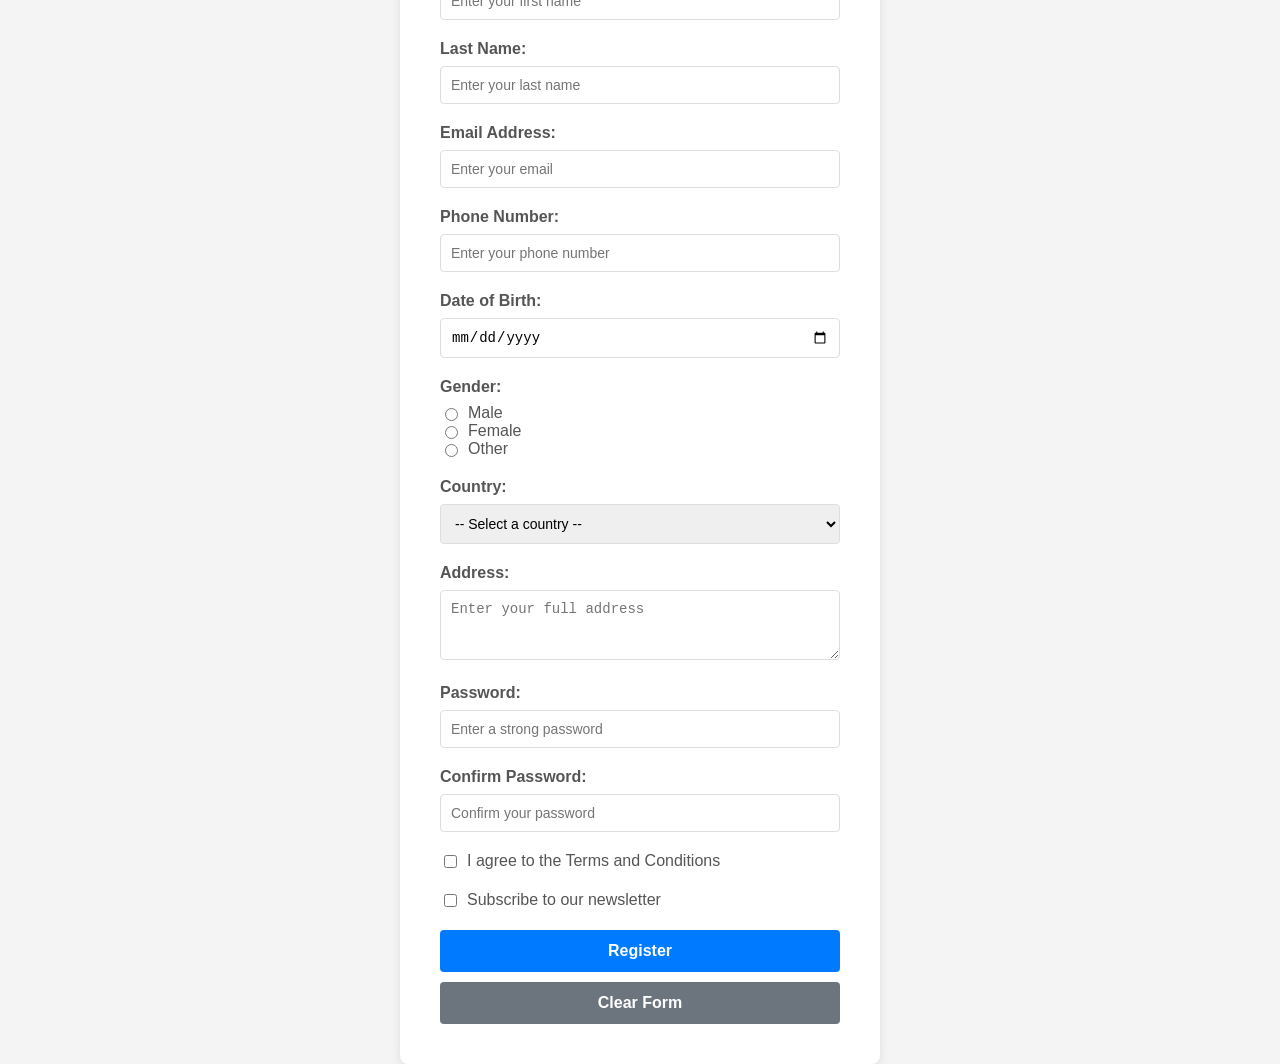
==== week01_210126/elements&attributes.HTML @ 69b0c856 "Elements and attributes" ====
<!DOCTYPE html>
<html lang="en">
<head>
    <meta charset="UTF-8">
    <meta name="viewport" content="width=device-width, initial-scale=1.0">
    <title>User Registration</title>
    <style>
        body {
            font-family: Arial, sans-serif;
            background-color: #f4f4f4;
            display: flex;
            justify-content: center;
            align-items: center;
            height: 100vh;
            margin: 0;
        }
        .container {
            background-color: white;
            padding: 40px;
            border-radius: 8px;
            box-shadow: 0 2px 10px rgba(0,0,0,0.1);
            width: 100%;
            max-width: 400px;
        }
        h1 {
            text-align: center;
            color: #333;
        }
        .form-group {
            margin-bottom: 20px;
        }
        label {
            display: block;
            margin-bottom: 8px;
            color: #555;
            font-weight: bold;
        }
        input, select, textarea {
            width: 100%;
            padding: 10px;
            border: 1px solid #ddd;
            border-radius: 4px;
            box-sizing: border-box;
            font-size: 14px;
        }
        input:focus, select:focus, textarea:focus {
            outline: none;
            border-color: #007bff;
            box-shadow: 0 0 5px rgba(0,123,255,0.5);
        }
        .checkbox-group {
            display: flex;
            align-items: center;
        }
        input[type="checkbox"], input[type="radio"] {
            width: auto;
            margin-right: 10px;
        }
        button {
            width: 100%;
            padding: 12px;
            background-color: #007bff;
            color: white;
            border: none;
            border-radius: 4px;
            font-size: 16px;
            cursor: pointer;
            font-weight: bold;
        }
        button:hover {
            background-color: #0056b3;
        }
        .error {
            color: red;
            font-size: 12px;
            margin-top: 5px;
        }
    </style>
</head>
<body>
    <div class="container">
        <h1>Registration Form</h1>
        <form action="submit_registration.php" method="POST" id="registrationForm">
            
            <!-- First Name -->
            <div class="form-group">
                <label for="firstName">First Name:</label>
                <input type="text" id="firstName" name="firstName" placeholder="Enter your first name" required maxlength="50">
                <span class="error" id="firstNameError"></span>
            </div>

            <!-- Last Name -->
            <div class="form-group">
                <label for="lastName">Last Name:</label>
                <input type="text" id="lastName" name="lastName" placeholder="Enter your last name" required maxlength="50">
                <span class="error" id="lastNameError"></span>
            </div>

            <!-- Email -->
            <div class="form-group">
                <label for="email">Email Address:</label>
                <input type="email" id="email" name="email" placeholder="Enter your email" required>
                <span class="error" id="emailError"></span>
            </div>

            <!-- Phone Number -->
            <div class="form-group">
                <label for="phone">Phone Number:</label>
                <input type="tel" id="phone" name="phone" placeholder="Enter your phone number" pattern="[0-9\-\+\s()]+" maxlength="20">
                <span class="error" id="phoneError"></span>
            </div>

            <!-- Date of Birth -->
            <div class="form-group">
                <label for="dob">Date of Birth:</label>
                <input type="date" id="dob" name="dob" required>
                <span class="error" id="dobError"></span>
            </div>

            <!-- Gender -->
            <div class="form-group">
                <label>Gender:</label>
                <div class="checkbox-group">
                    <input type="radio" id="male" name="gender" value="Male" required>
                    <label for="male" style="margin-bottom: 0; font-weight: normal;">Male</label>
                </div>
                <div class="checkbox-group">
                    <input type="radio" id="female" name="gender" value="Female">
                    <label for="female" style="margin-bottom: 0; font-weight: normal;">Female</label>
                </div>
                <div class="checkbox-group">
                    <input type="radio" id="other" name="gender" value="Other">
                    <label for="other" style="margin-bottom: 0; font-weight: normal;">Other</label>
                </div>
            </div>

            <!-- Country -->
            <div class="form-group">
                <label for="country">Country:</label>
                <select id="country" name="country" required>
                    <option value="" disabled selected>-- Select a country --</option>
                    <option value="USA">United States</option>
                    <option value="India">India</option>
                    <option value="UK">United Kingdom</option>
                    <option value="Canada">Canada</option>
                    <option value="Australia">Australia</option>
                </select>
                <span class="error" id="countryError"></span>
            </div>

            <!-- Address -->
            <div class="form-group">
                <label for="address">Address:</label>
                <textarea id="address" name="address" placeholder="Enter your full address" rows="3" maxlength="200" required></textarea>
                <span class="error" id="addressError"></span>
            </div>

            <!-- Password -->
            <div class="form-group">
                <label for="password">Password:</label>
                <input type="password" id="password" name="password" placeholder="Enter a strong password" required minlength="8">
                <span class="error" id="passwordError"></span>
            </div>

            <!-- Confirm Password -->
            <div class="form-group">
                <label for="confirmPassword">Confirm Password:</label>
                <input type="password" id="confirmPassword" name="confirmPassword" placeholder="Confirm your password" required minlength="8">
                <span class="error" id="confirmPasswordError"></span>
            </div>

            <!-- Terms and Conditions -->
            <div class="form-group checkbox-group">
                <input type="checkbox" id="terms" name="terms" required>
                <label for="terms" style="margin-bottom: 0; font-weight: normal;">I agree to the Terms and Conditions</label>
            </div>

            <!-- Newsletter Subscription -->
            <div class="form-group checkbox-group">
                <input type="checkbox" id="newsletter" name="newsletter" value="yes">
                <label for="newsletter" style="margin-bottom: 0; font-weight: normal;">Subscribe to our newsletter</label>
            </div>

            <!-- Submit Button -->
            <button type="submit">Register</button>

            <!-- Reset Button -->
            <button type="reset" style="background-color: #6c757d; margin-top: 10px;">Clear Form</button>

        </form>
    </div>
</body>
</html>
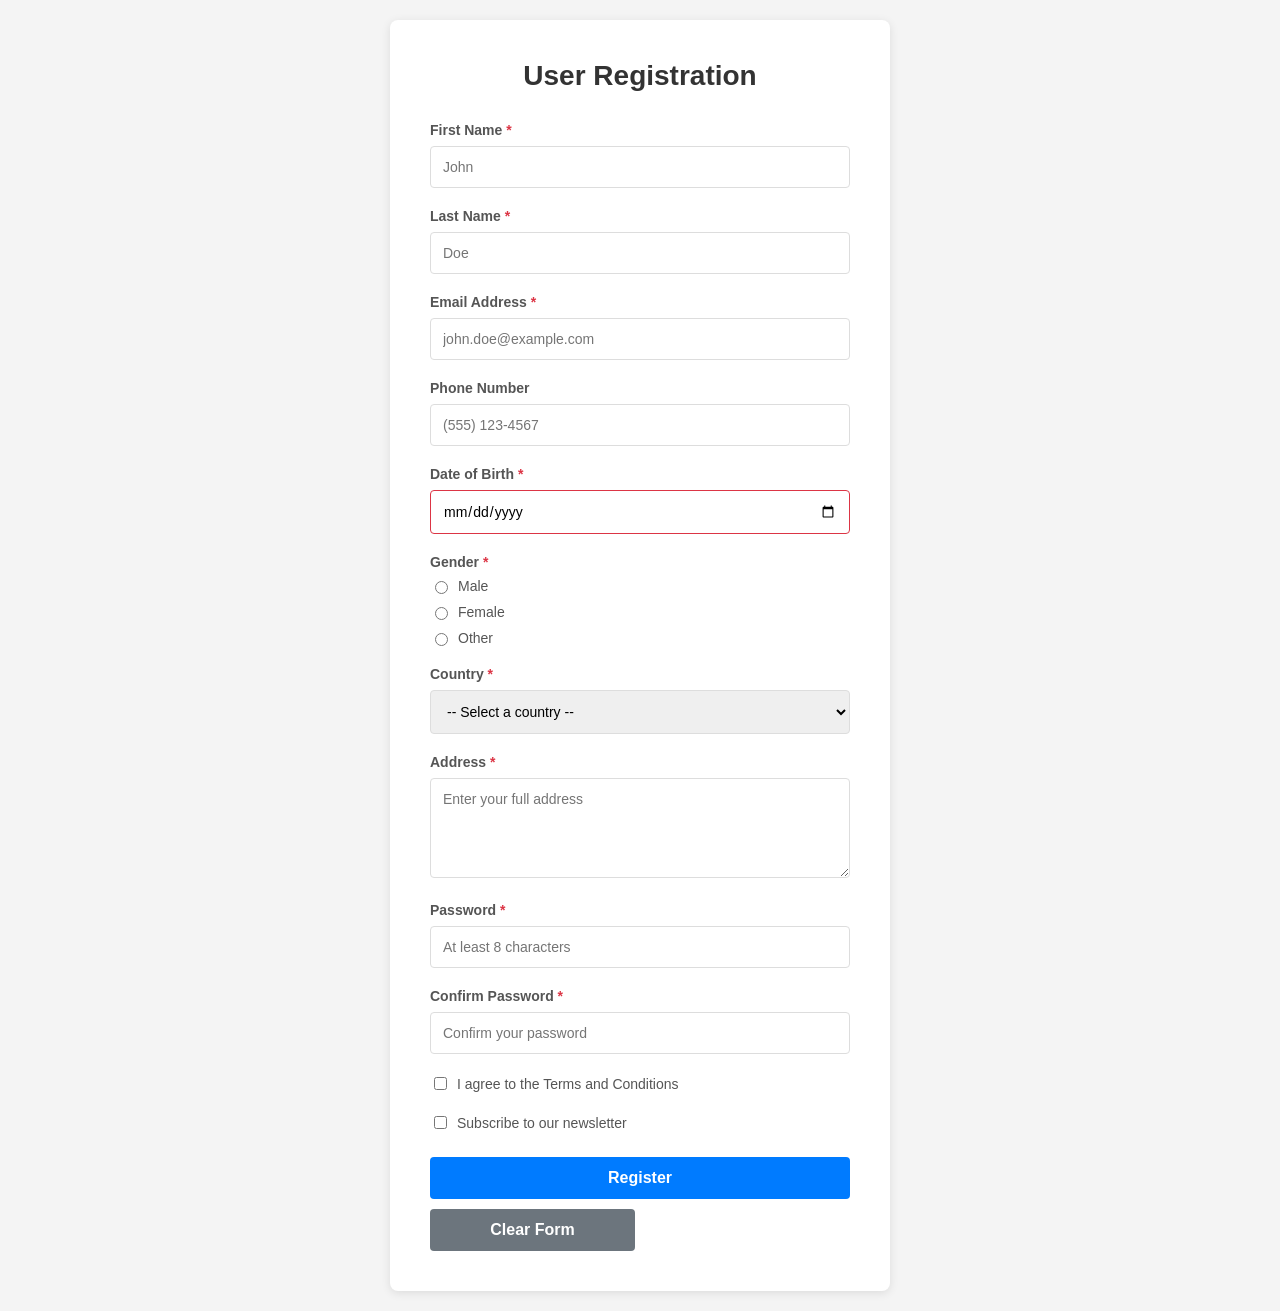
==== commit 850b118d: "HyperLinks and formatting" ====
--- a/week01_210126/elements&attributes.HTML
+++ b/week01_210126/elements&attributes.HTML
@@ -3,141 +3,271 @@
 <head>
     <meta charset="UTF-8">
     <meta name="viewport" content="width=device-width, initial-scale=1.0">
-    <title>User Registration</title>
+    <meta name="description" content="User registration form with validation">
+    <title>User Registration Form</title>
     <style>
+        :root {
+            --primary-color: #007bff;
+            --primary-hover: #0056b3;
+            --error-color: #dc3545;
+            --success-color: #28a745;
+            --border-color: #ddd;
+            --text-color: #333;
+            --text-light: #555;
+            --bg-light: #f4f4f4;
+            --spacing: 20px;
+            --border-radius: 4px;
+        }
+
+        * {
+            box-sizing: border-box;
+        }
+
         body {
-            font-family: Arial, sans-serif;
-            background-color: #f4f4f4;
+            font-family: -apple-system, BlinkMacSystemFont, 'Segoe UI', Roboto, 'Helvetica Neue', Arial, sans-serif;
+            background-color: var(--bg-light);
             display: flex;
             justify-content: center;
             align-items: center;
-            height: 100vh;
+            min-height: 100vh;
             margin: 0;
-        }
+            padding: var(--spacing);
+        }
+
         .container {
             background-color: white;
             padding: 40px;
             border-radius: 8px;
-            box-shadow: 0 2px 10px rgba(0,0,0,0.1);
+            box-shadow: 0 2px 10px rgba(0, 0, 0, 0.1);
             width: 100%;
-            max-width: 400px;
-        }
+            max-width: 500px;
+        }
+
         h1 {
             text-align: center;
-            color: #333;
-        }
+            color: var(--text-color);
+            margin-top: 0;
+            margin-bottom: 30px;
+            font-size: 28px;
+        }
+
         .form-group {
-            margin-bottom: 20px;
-        }
+            margin-bottom: var(--spacing);
+        }
+
         label {
             display: block;
             margin-bottom: 8px;
-            color: #555;
-            font-weight: bold;
-        }
-        input, select, textarea {
+            color: var(--text-light);
+            font-weight: 600;
+            font-size: 14px;
+        }
+
+        label[required]::after {
+            content: ' *';
+            color: var(--error-color);
+        }
+
+        input[type="text"],
+        input[type="email"],
+        input[type="tel"],
+        input[type="date"],
+        input[type="password"],
+        select,
+        textarea {
             width: 100%;
-            padding: 10px;
-            border: 1px solid #ddd;
-            border-radius: 4px;
-            box-sizing: border-box;
+            padding: 12px;
+            border: 1px solid var(--border-color);
+            border-radius: var(--border-radius);
             font-size: 14px;
-        }
-        input:focus, select:focus, textarea:focus {
+            font-family: inherit;
+            transition: border-color 0.2s, box-shadow 0.2s;
+        }
+
+        input:focus,
+        select:focus,
+        textarea:focus {
             outline: none;
-            border-color: #007bff;
-            box-shadow: 0 0 5px rgba(0,123,255,0.5);
-        }
-        .checkbox-group {
+            border-color: var(--primary-color);
+            box-shadow: 0 0 5px rgba(0, 123, 255, 0.3);
+        }
+
+        input:invalid:not(:placeholder-shown),
+        textarea:invalid:not(:placeholder-shown) {
+            border-color: var(--error-color);
+        }
+
+        .radio-group {
+            display: flex;
+            flex-direction: column;
+            gap: 10px;
+        }
+
+        .radio-option {
             display: flex;
             align-items: center;
         }
-        input[type="checkbox"], input[type="radio"] {
+
+        input[type="checkbox"],
+        input[type="radio"] {
             width: auto;
             margin-right: 10px;
-        }
+            cursor: pointer;
+        }
+
+        input[type="radio"] + label,
+        input[type="checkbox"] + label {
+            margin-bottom: 0;
+            font-weight: normal;
+            cursor: pointer;
+        }
+
+        textarea {
+            resize: vertical;
+            min-height: 100px;
+        }
+
+        .button-group {
+            display: grid;
+            grid-template-columns: 1fr 1fr;
+            gap: 10px;
+            margin-top: 25px;
+        }
+
         button {
-            width: 100%;
             padding: 12px;
-            background-color: #007bff;
+            border: none;
+            border-radius: var(--border-radius);
+            font-size: 16px;
+            font-weight: 600;
+            cursor: pointer;
+            transition: background-color 0.2s;
+        }
+
+        button[type="submit"] {
+            grid-column: 1 / -1;
+            background-color: var(--primary-color);
             color: white;
-            border: none;
-            border-radius: 4px;
-            font-size: 16px;
-            cursor: pointer;
-            font-weight: bold;
-        }
-        button:hover {
-            background-color: #0056b3;
-        }
+        }
+
+        button[type="submit"]:hover {
+            background-color: var(--primary-hover);
+        }
+
+        button[type="submit"]:active {
+            transform: scale(0.98);
+        }
+
+        button[type="reset"] {
+            background-color: #6c757d;
+            color: white;
+        }
+
+        button[type="reset"]:hover {
+            background-color: #5a6268;
+        }
+
         .error {
-            color: red;
+            color: var(--error-color);
             font-size: 12px;
             margin-top: 5px;
+            display: none;
+        }
+
+        .error.show {
+            display: block;
+        }
+
+        .success {
+            color: var(--success-color);
+            font-size: 12px;
+            margin-top: 5px;
+        }
+
+        @media (max-width: 480px) {
+            .container {
+                padding: 20px;
+            }
+
+            h1 {
+                font-size: 24px;
+                margin-bottom: 20px;
+            }
+
+            .button-group {
+                grid-template-columns: 1fr;
+            }
+
+            button[type="submit"] {
+                grid-column: auto;
+            }
         }
     </style>
 </head>
 <body>
     <div class="container">
-        <h1>Registration Form</h1>
-        <form action="submit_registration.php" method="POST" id="registrationForm">
+        <h1>User Registration</h1>
+        <form action="submit_registration.php" method="POST" id="registrationForm" novalidate>
             
             <!-- First Name -->
             <div class="form-group">
-                <label for="firstName">First Name:</label>
-                <input type="text" id="firstName" name="firstName" placeholder="Enter your first name" required maxlength="50">
-                <span class="error" id="firstNameError"></span>
+                <label for="firstName" required>First Name</label>
+                <input type="text" id="firstName" name="firstName" placeholder="John" required maxlength="50" aria-required="true">
+                <span class="error" id="firstNameError" role="alert"></span>
             </div>
 
             <!-- Last Name -->
             <div class="form-group">
-                <label for="lastName">Last Name:</label>
-                <input type="text" id="lastName" name="lastName" placeholder="Enter your last name" required maxlength="50">
-                <span class="error" id="lastNameError"></span>
+                <label for="lastName" required>Last Name</label>
+                <input type="text" id="lastName" name="lastName" placeholder="Doe" required maxlength="50" aria-required="true">
+                <span class="error" id="lastNameError" role="alert"></span>
             </div>
 
             <!-- Email -->
             <div class="form-group">
-                <label for="email">Email Address:</label>
-                <input type="email" id="email" name="email" placeholder="Enter your email" required>
-                <span class="error" id="emailError"></span>
+                <label for="email" required>Email Address</label>
+                <input type="email" id="email" name="email" placeholder="john.doe@example.com" required aria-required="true">
+                <span class="error" id="emailError" role="alert"></span>
             </div>
 
             <!-- Phone Number -->
             <div class="form-group">
-                <label for="phone">Phone Number:</label>
-                <input type="tel" id="phone" name="phone" placeholder="Enter your phone number" pattern="[0-9\-\+\s()]+" maxlength="20">
-                <span class="error" id="phoneError"></span>
+                <label for="phone">Phone Number</label>
+                <input type="tel" id="phone" name="phone" placeholder="(555) 123-4567" pattern="[0-9\-\+\s()]+" maxlength="20">
+                <span class="error" id="phoneError" role="alert"></span>
             </div>
 
             <!-- Date of Birth -->
             <div class="form-group">
-                <label for="dob">Date of Birth:</label>
-                <input type="date" id="dob" name="dob" required>
-                <span class="error" id="dobError"></span>
+                <label for="dob" required>Date of Birth</label>
+                <input type="date" id="dob" name="dob" required aria-required="true">
+                <span class="error" id="dobError" role="alert"></span>
             </div>
 
             <!-- Gender -->
             <div class="form-group">
-                <label>Gender:</label>
-                <div class="checkbox-group">
-                    <input type="radio" id="male" name="gender" value="Male" required>
-                    <label for="male" style="margin-bottom: 0; font-weight: normal;">Male</label>
+                <label required>Gender</label>
+                <div class="radio-group">
+                    <div class="radio-option">
+                        <input type="radio" id="male" name="gender" value="Male" required>
+                        <label for="male">Male</label>
+                    </div>
+                    <div class="radio-option">
+                        <input type="radio" id="female" name="gender" value="Female">
+                        <label for="female">Female</label>
+                    </div>
+                    <div class="radio-option">
+                        <input type="radio" id="other" name="gender" value="Other">
+                        <label for="other">Other</label>
+                    </div>
                 </div>
-                <div class="checkbox-group">
-                    <input type="radio" id="female" name="gender" value="Female">
-                    <label for="female" style="margin-bottom: 0; font-weight: normal;">Female</label>
-                </div>
-                <div class="checkbox-group">
-                    <input type="radio" id="other" name="gender" value="Other">
-                    <label for="other" style="margin-bottom: 0; font-weight: normal;">Other</label>
-                </div>
+                <span class="error" id="genderError" role="alert"></span>
             </div>
 
             <!-- Country -->
             <div class="form-group">
-                <label for="country">Country:</label>
-                <select id="country" name="country" required>
+                <label for="country" required>Country</label>
+                <select id="country" name="country" required aria-required="true">
                     <option value="" disabled selected>-- Select a country --</option>
                     <option value="USA">United States</option>
                     <option value="India">India</option>
@@ -145,49 +275,208 @@
                     <option value="Canada">Canada</option>
                     <option value="Australia">Australia</option>
                 </select>
-                <span class="error" id="countryError"></span>
+                <span class="error" id="countryError" role="alert"></span>
             </div>
 
             <!-- Address -->
             <div class="form-group">
-                <label for="address">Address:</label>
-                <textarea id="address" name="address" placeholder="Enter your full address" rows="3" maxlength="200" required></textarea>
-                <span class="error" id="addressError"></span>
+                <label for="address" required>Address</label>
+                <textarea id="address" name="address" placeholder="Enter your full address" maxlength="200" required aria-required="true"></textarea>
+                <span class="error" id="addressError" role="alert"></span>
             </div>
 
             <!-- Password -->
             <div class="form-group">
-                <label for="password">Password:</label>
-                <input type="password" id="password" name="password" placeholder="Enter a strong password" required minlength="8">
-                <span class="error" id="passwordError"></span>
+                <label for="password" required>Password</label>
+                <input type="password" id="password" name="password" placeholder="At least 8 characters" required minlength="8" aria-required="true">
+                <span class="error" id="passwordError" role="alert"></span>
             </div>
 
             <!-- Confirm Password -->
             <div class="form-group">
-                <label for="confirmPassword">Confirm Password:</label>
-                <input type="password" id="confirmPassword" name="confirmPassword" placeholder="Confirm your password" required minlength="8">
-                <span class="error" id="confirmPasswordError"></span>
+                <label for="confirmPassword" required>Confirm Password</label>
+                <input type="password" id="confirmPassword" name="confirmPassword" placeholder="Confirm your password" required minlength="8" aria-required="true">
+                <span class="error" id="confirmPasswordError" role="alert"></span>
             </div>
 
             <!-- Terms and Conditions -->
-            <div class="form-group checkbox-group">
-                <input type="checkbox" id="terms" name="terms" required>
-                <label for="terms" style="margin-bottom: 0; font-weight: normal;">I agree to the Terms and Conditions</label>
+            <div class="form-group">
+                <div style="display: flex; align-items: center;">
+                    <input type="checkbox" id="terms" name="terms" required>
+                    <label for="terms">I agree to the Terms and Conditions</label>
+                </div>
+                <span class="error" id="termsError" role="alert"></span>
             </div>
 
             <!-- Newsletter Subscription -->
-            <div class="form-group checkbox-group">
-                <input type="checkbox" id="newsletter" name="newsletter" value="yes">
-                <label for="newsletter" style="margin-bottom: 0; font-weight: normal;">Subscribe to our newsletter</label>
-            </div>
-
-            <!-- Submit Button -->
-            <button type="submit">Register</button>
-
-            <!-- Reset Button -->
-            <button type="reset" style="background-color: #6c757d; margin-top: 10px;">Clear Form</button>
+            <div class="form-group">
+                <div style="display: flex; align-items: center;">
+                    <input type="checkbox" id="newsletter" name="newsletter" value="yes">
+                    <label for="newsletter">Subscribe to our newsletter</label>
+                </div>
+            </div>
+
+            <!-- Buttons -->
+            <div class="button-group">
+                <button type="submit">Register</button>
+                <button type="reset">Clear Form</button>
+            </div>
 
         </form>
     </div>
+
+    <script>
+        const form = document.getElementById('registrationForm');
+
+        form.addEventListener('submit', function(e) {
+            e.preventDefault();
+            if (validateForm()) {
+                form.submit();
+            }
+        });
+
+        function validateForm() {
+            let isValid = true;
+            clearErrors();
+
+            // First Name validation
+            const firstName = document.getElementById('firstName').value.trim();
+            if (firstName.length === 0) {
+                showError('firstNameError', 'First name is required');
+                isValid = false;
+            } else if (firstName.length < 2) {
+                showError('firstNameError', 'First name must be at least 2 characters');
+                isValid = false;
+            }
+
+            // Last Name validation
+            const lastName = document.getElementById('lastName').value.trim();
+            if (lastName.length === 0) {
+                showError('lastNameError', 'Last name is required');
+                isValid = false;
+            } else if (lastName.length < 2) {
+                showError('lastNameError', 'Last name must be at least 2 characters');
+                isValid = false;
+            }
+
+            // Email validation
+            const email = document.getElementById('email').value.trim();
+            const emailPattern = /^[^\s@]+@[^\s@]+\.[^\s@]+$/;
+            if (email.length === 0) {
+                showError('emailError', 'Email is required');
+                isValid = false;
+            } else if (!emailPattern.test(email)) {
+                showError('emailError', 'Please enter a valid email address');
+                isValid = false;
+            }
+
+            // Date of Birth validation
+            const dob = document.getElementById('dob').value;
+            if (dob === '') {
+                showError('dobError', 'Date of birth is required');
+                isValid = false;
+            } else {
+                const age = calculateAge(new Date(dob));
+                if (age < 18) {
+                    showError('dobError', 'You must be at least 18 years old');
+                    isValid = false;
+                }
+            }
+
+            // Gender validation
+            const gender = document.querySelector('input[name="gender"]:checked');
+            if (!gender) {
+                showError('genderError', 'Please select a gender');
+                isValid = false;
+            }
+
+            // Country validation
+            const country = document.getElementById('country').value;
+            if (country === '') {
+                showError('countryError', 'Please select a country');
+                isValid = false;
+            }
+
+            // Address validation
+            const address = document.getElementById('address').value.trim();
+            if (address.length === 0) {
+                showError('addressError', 'Address is required');
+                isValid = false;
+            } else if (address.length < 10) {
+                showError('addressError', 'Address must be at least 10 characters');
+                isValid = false;
+            }
+
+            // Password validation
+            const password = document.getElementById('password').value;
+            if (password.length === 0) {
+                showError('passwordError', 'Password is required');
+                isValid = false;
+            } else if (password.length < 8) {
+                showError('passwordError', 'Password must be at least 8 characters');
+                isValid = false;
+            } else if (!hasPasswordStrength(password)) {
+                showError('passwordError', 'Password must contain uppercase, lowercase, and numbers');
+                isValid = false;
+            }
+
+            // Confirm Password validation
+            const confirmPassword = document.getElementById('confirmPassword').value;
+            if (confirmPassword !== password) {
+                showError('confirmPasswordError', 'Passwords do not match');
+                isValid = false;
+            }
+
+            // Terms validation
+            const terms = document.getElementById('terms').checked;
+            if (!terms) {
+                showError('termsError', 'You must accept the terms and conditions');
+                isValid = false;
+            }
+
+            return isValid;
+        }
+
+        function showError(elementId, message) {
+            const element = document.getElementById(elementId);
+            element.textContent = message;
+            element.classList.add('show');
+        }
+
+        function clearErrors() {
+            const errors = document.querySelectorAll('.error');
+            errors.forEach(error => {
+                error.textContent = '';
+                error.classList.remove('show');
+            });
+        }
+
+        function calculateAge(birthDate) {
+            const today = new Date();
+            let age = today.getFullYear() - birthDate.getFullYear();
+            const monthDifference = today.getMonth() - birthDate.getMonth();
+            
+            if (monthDifference < 0 || (monthDifference === 0 && today.getDate() < birthDate.getDate())) {
+                age--;
+            }
+            return age;
+        }
+
+        function hasPasswordStrength(password) {
+            const hasUpperCase = /[A-Z]/.test(password);
+            const hasLowerCase = /[a-z]/.test(password);
+            const hasNumbers = /[0-9]/.test(password);
+            return hasUpperCase && hasLowerCase && hasNumbers;
+        }
+
+        // Real-time validation feedback
+        document.getElementById('password').addEventListener('input', function() {
+            if (this.value && !hasPasswordStrength(this.value)) {
+                this.style.borderColor = '#ffc107';
+            } else {
+                this.style.borderColor = 'var(--border-color)';
+            }
+        });
+    </script>
 </body>
 </html>
